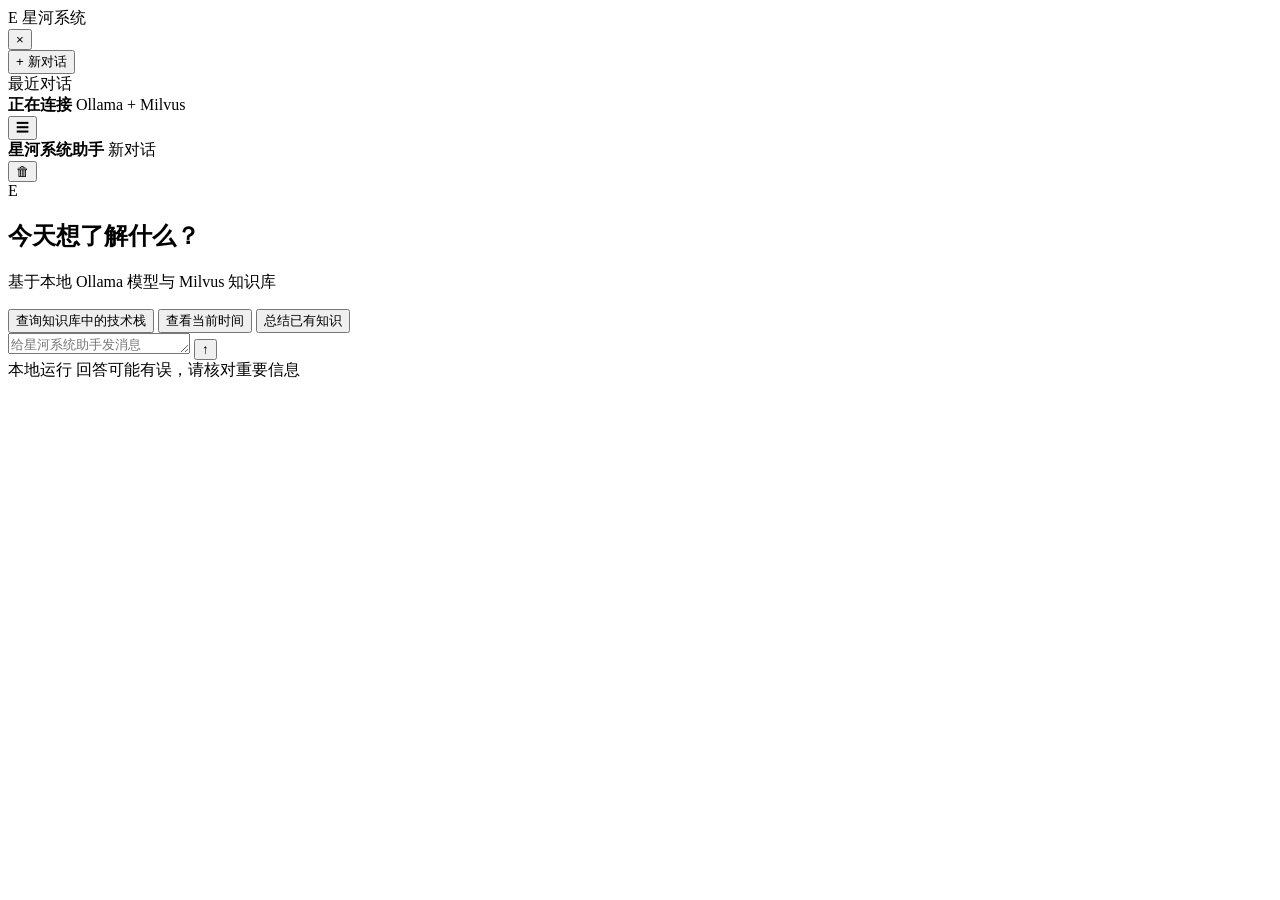
==== internal/server/web/index.html @ 92b28335 "baseline before skill-quality / auth / eino-convergence" ====
<!doctype html>
<html lang="zh-CN">
<head>
  <meta charset="utf-8">
  <meta name="viewport" content="width=device-width, initial-scale=1, viewport-fit=cover">
  <meta name="color-scheme" content="light dark">
  <title>星河系统</title>
  <link rel="icon" type="image/svg+xml" href="/favicon.svg">
  <link rel="stylesheet" href="/app.css">
</head>
<body>
  <div class="app-shell">
    <aside class="sidebar" id="sidebar" aria-label="会话侧栏">
      <div class="sidebar-top">
        <div class="brand" aria-label="星河系统">
          <span class="brand-mark">E</span>
          <span>星河系统</span>
        </div>
        <button class="icon-button sidebar-close" id="closeSidebar" type="button" title="关闭侧栏" aria-label="关闭侧栏">&times;</button>
      </div>

      <button class="new-chat" id="newChat" type="button">
        <span class="plus" aria-hidden="true">+</span>
        <span>新对话</span>
      </button>

      <nav class="session-nav" aria-label="历史会话">
        <div class="section-label">最近对话</div>
        <div id="sessionList" class="session-list"></div>
      </nav>

      <div class="sidebar-footer">
        <span class="status-dot" id="statusDot" aria-hidden="true"></span>
        <div>
          <strong id="statusText">正在连接</strong>
          <span>Ollama + Milvus</span>
        </div>
      </div>
    </aside>

    <div class="sidebar-scrim" id="sidebarScrim"></div>

    <main class="workspace">
      <header class="topbar">
        <button class="icon-button menu-button" id="openSidebar" type="button" title="打开侧栏" aria-label="打开侧栏">&#9776;</button>
        <div class="model-identity">
          <strong>星河系统助手</strong>
          <span id="conversationState">新对话</span>
        </div>
        <div class="topbar-actions">
          <label class="skill-control" id="skillControl" hidden>
            <span>Skill</span>
            <select id="skillSelect" aria-label="选择 Skill">
              <option value="">自动</option>
            </select>
          </label>
          <button class="icon-button" id="clearChat" type="button" title="删除当前会话" aria-label="删除当前会话">&#128465;</button>
        </div>
      </header>

      <section class="conversation" id="conversation" aria-live="polite">
        <div class="welcome" id="welcome">
          <span class="welcome-mark">E</span>
          <h1>今天想了解什么？</h1>
          <p>基于本地 Ollama 模型与 Milvus 知识库</p>
          <div class="suggestions">
            <button type="button" data-prompt="星河系统使用什么技术栈？">查询知识库中的技术栈</button>
            <button type="button" data-prompt="现在几点？">查看当前时间</button>
            <button type="button" data-prompt="总结星河系统的已知信息">总结已有知识</button>
          </div>
        </div>
        <div class="messages" id="messages"></div>
      </section>

      <div class="composer-region">
        <div class="approval-panel" id="approvalPanel" hidden>
          <div>
            <strong>需要你的批准</strong>
            <span id="approvalDescription"></span>
          </div>
          <div class="approval-actions">
            <button class="secondary-button" id="rejectApproval" type="button">拒绝</button>
            <button class="primary-button" id="approveAction" type="button">批准并继续</button>
          </div>
        </div>

        <form class="composer" id="composer">
          <textarea id="promptInput" rows="1" maxlength="8000" placeholder="给星河系统助手发消息" aria-label="消息内容"></textarea>
          <button class="send-button" id="sendButton" type="submit" title="发送消息" aria-label="发送消息">
            <span aria-hidden="true">&#8593;</span>
          </button>
        </form>
        <div class="composer-meta">
          <span id="requestStatus">本地运行</span>
          <span>回答可能有误，请核对重要信息</span>
        </div>
      </div>
    </main>
  </div>

  <div class="toast" id="toast" role="status" aria-live="polite"></div>
  <dialog class="confirm-dialog" id="deleteDialog">
    <form method="dialog">
      <h2>删除这个对话？</h2>
      <p>会话记录和对应的 Checkpoint 将从本地删除，此操作无法撤销。</p>
      <div class="dialog-actions">
        <button class="secondary-button" value="cancel">取消</button>
        <button class="danger-button" id="confirmDelete" value="confirm">删除</button>
      </div>
    </form>
  </dialog>
  <script src="/app.js" defer></script>
</body>
</html>
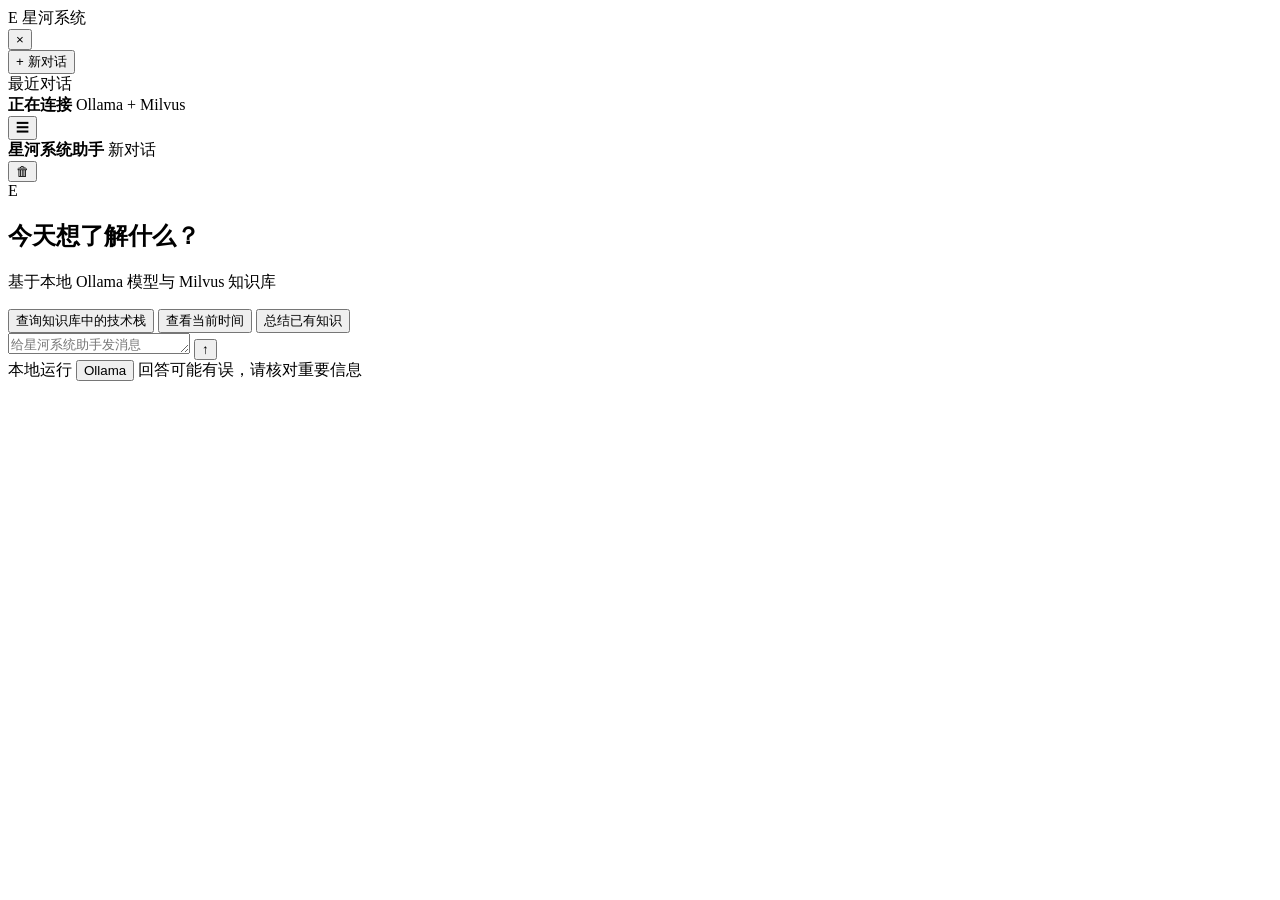
==== commit e83bec75: "feat: add model routing and auth improvements" ====
--- a/internal/server/web/index.html
+++ b/internal/server/web/index.html
@@ -54,6 +54,12 @@
               <option value="">自动</option>
             </select>
           </label>
+          <!-- 登录态：认证开启时显示。访客可以先浏览页面，但发送消息前必须登录。 -->
+          <div class="user-box" id="userBox" hidden>
+            <span class="user-name" id="userName"></span>
+            <a class="button user-login" id="loginButton" href="/auth/login">登录</a>
+            <button class="icon-button user-logout" id="logoutButton" type="button" title="退出登录" aria-label="退出登录">退出</button>
+          </div>
           <button class="icon-button" id="clearChat" type="button" title="删除当前会话" aria-label="删除当前会话">&#128465;</button>
         </div>
       </header>
@@ -92,6 +98,9 @@
         </form>
         <div class="composer-meta">
           <span id="requestStatus">本地运行</span>
+          <button class="model-selector" id="modelSelector" type="button" title="选择模型">
+            <span id="currentModel">Ollama</span>
+          </button>
           <span>回答可能有误，请核对重要信息</span>
         </div>
       </div>
@@ -109,6 +118,13 @@
       </div>
     </form>
   </dialog>
+  <dialog class="model-dialog" id="modelDialog">
+    <div class="model-dialog-header">
+      <h2>选择模型</h2>
+      <button class="icon-button" id="closeModelDialog" type="button" title="关闭">&times;</button>
+    </div>
+    <div class="model-list" id="modelList"></div>
+  </dialog>
   <script src="/app.js" defer></script>
 </body>
 </html>
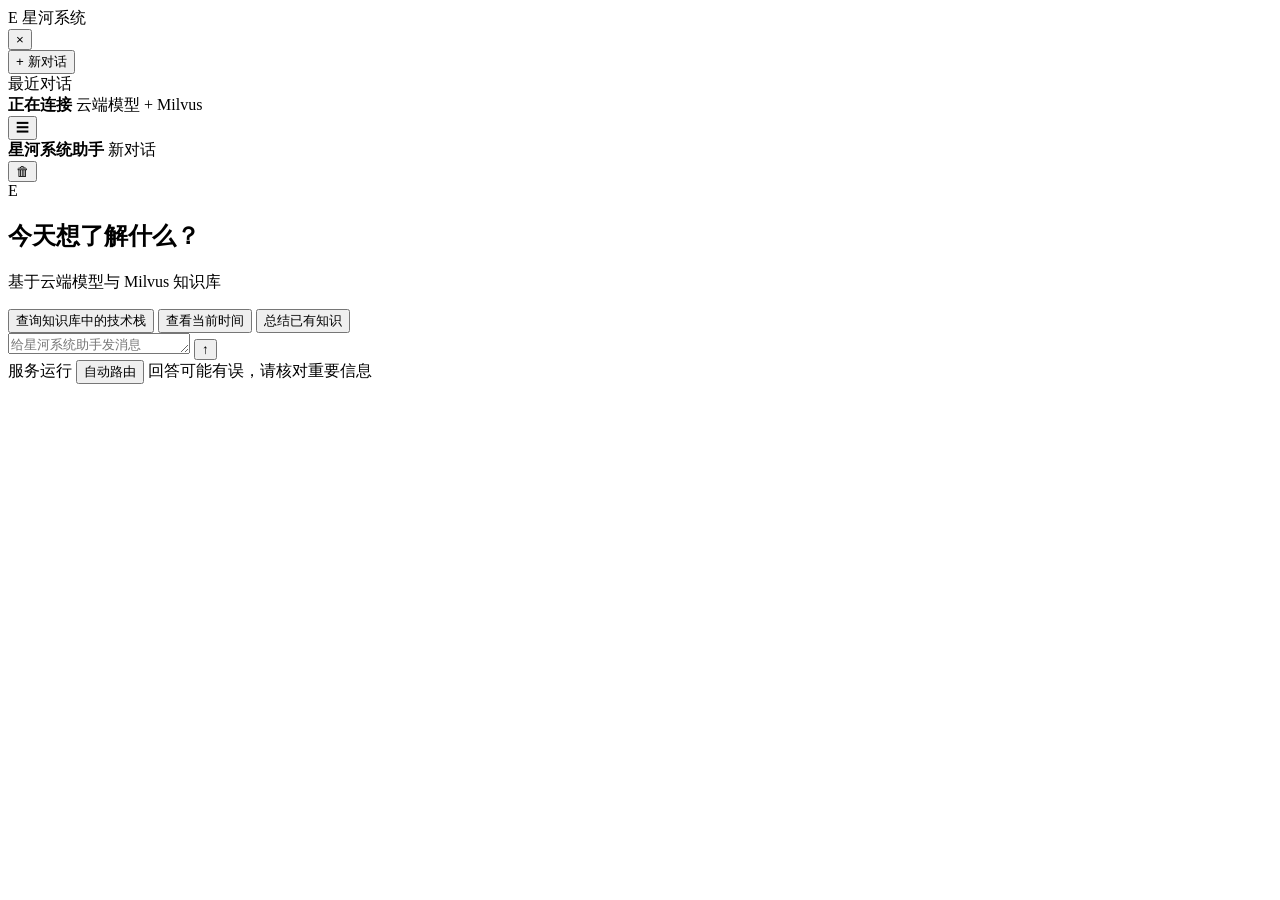
==== commit da823bc9: "fix: repair model fallback and production chat UI" ====
--- a/internal/server/web/index.html
+++ b/internal/server/web/index.html
@@ -33,7 +33,7 @@
         <span class="status-dot" id="statusDot" aria-hidden="true"></span>
         <div>
           <strong id="statusText">正在连接</strong>
-          <span>Ollama + Milvus</span>
+          <span>云端模型 + Milvus</span>
         </div>
       </div>
     </aside>
@@ -60,6 +60,7 @@
             <a class="button user-login" id="loginButton" href="/auth/login">登录</a>
             <button class="icon-button user-logout" id="logoutButton" type="button" title="退出登录" aria-label="退出登录">退出</button>
           </div>
+          <button class="secondary-button knowledge-button" id="knowledgeButton" type="button" hidden>知识库</button>
           <button class="icon-button" id="clearChat" type="button" title="删除当前会话" aria-label="删除当前会话">&#128465;</button>
         </div>
       </header>
@@ -68,7 +69,7 @@
         <div class="welcome" id="welcome">
           <span class="welcome-mark">E</span>
           <h1>今天想了解什么？</h1>
-          <p>基于本地 Ollama 模型与 Milvus 知识库</p>
+          <p>基于云端模型与 Milvus 知识库</p>
           <div class="suggestions">
             <button type="button" data-prompt="星河系统使用什么技术栈？">查询知识库中的技术栈</button>
             <button type="button" data-prompt="现在几点？">查看当前时间</button>
@@ -91,15 +92,18 @@
         </div>
 
         <form class="composer" id="composer">
+          <button class="attachment-button" id="attachmentButton" type="button" title="添加附件" aria-label="添加附件" hidden>&#43;</button>
+          <input id="attachmentInput" type="file" multiple hidden accept=".pdf,.png,.jpg,.jpeg,.txt,.csv,.docx,.xlsx,.mp3,.wav,.m4a,.mp4">
           <textarea id="promptInput" rows="1" maxlength="8000" placeholder="给星河系统助手发消息" aria-label="消息内容"></textarea>
           <button class="send-button" id="sendButton" type="submit" title="发送消息" aria-label="发送消息">
             <span aria-hidden="true">&#8593;</span>
           </button>
         </form>
+        <div class="pending-attachments" id="pendingAttachments" hidden></div>
         <div class="composer-meta">
-          <span id="requestStatus">本地运行</span>
+          <span id="requestStatus">服务运行</span>
           <button class="model-selector" id="modelSelector" type="button" title="选择模型">
-            <span id="currentModel">Ollama</span>
+            <span id="currentModel">自动路由</span>
           </button>
           <span>回答可能有误，请核对重要信息</span>
         </div>
@@ -125,6 +129,24 @@
     </div>
     <div class="model-list" id="modelList"></div>
   </dialog>
+  <dialog class="knowledge-dialog" id="knowledgeDialog">
+    <div class="model-dialog-header">
+      <div>
+        <h2>知识库管理</h2>
+        <p class="dialog-subtitle">仅管理员可修改；普通聊天不会自动写入知识库。</p>
+      </div>
+      <button class="icon-button" id="closeKnowledgeDialog" type="button" title="关闭">&times;</button>
+    </div>
+    <div class="knowledge-toolbar">
+      <label class="secondary-button knowledge-upload">
+        上传文档
+        <input id="knowledgeInput" type="file" hidden accept=".md,.txt,.html,.htm,.json,.docx,.pdf">
+      </label>
+      <button class="secondary-button" id="reindexKnowledge" type="button">重新索引</button>
+      <span id="knowledgeStatus" class="dialog-subtitle"></span>
+    </div>
+    <div id="knowledgeList" class="knowledge-list"></div>
+  </dialog>
   <script src="/app.js" defer></script>
 </body>
 </html>
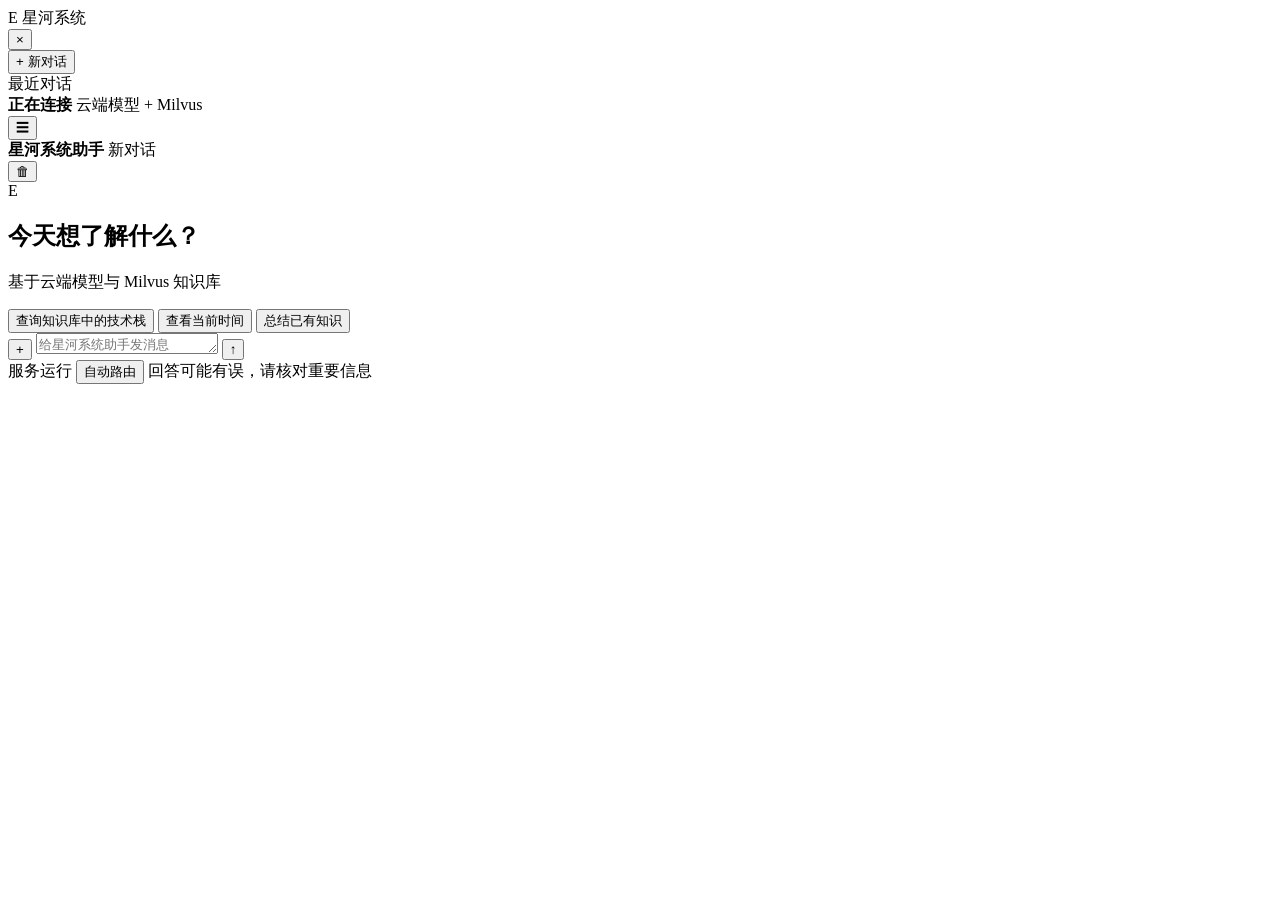
==== commit 2a6ed557: "feat: support pasted and dropped file uploads" ====
--- a/internal/server/web/index.html
+++ b/internal/server/web/index.html
@@ -92,8 +92,8 @@
         </div>
 
         <form class="composer" id="composer">
-          <button class="attachment-button" id="attachmentButton" type="button" title="添加附件" aria-label="添加附件" hidden>&#43;</button>
-          <input id="attachmentInput" type="file" multiple hidden accept=".pdf,.png,.jpg,.jpeg,.txt,.csv,.docx,.xlsx,.mp3,.wav,.m4a,.mp4">
+          <button class="attachment-button" id="attachmentButton" type="button" title="添加附件" aria-label="添加附件">&#43;</button>
+          <input id="attachmentInput" type="file" multiple hidden accept=".pdf,.md,.markdown,.txt,.csv,.html,.htm,.json,.docx,.xlsx,.pptx,.png,.jpg,.jpeg,.mp3,.wav,.m4a,.mp4">
           <textarea id="promptInput" rows="1" maxlength="8000" placeholder="给星河系统助手发消息" aria-label="消息内容"></textarea>
           <button class="send-button" id="sendButton" type="submit" title="发送消息" aria-label="发送消息">
             <span aria-hidden="true">&#8593;</span>
